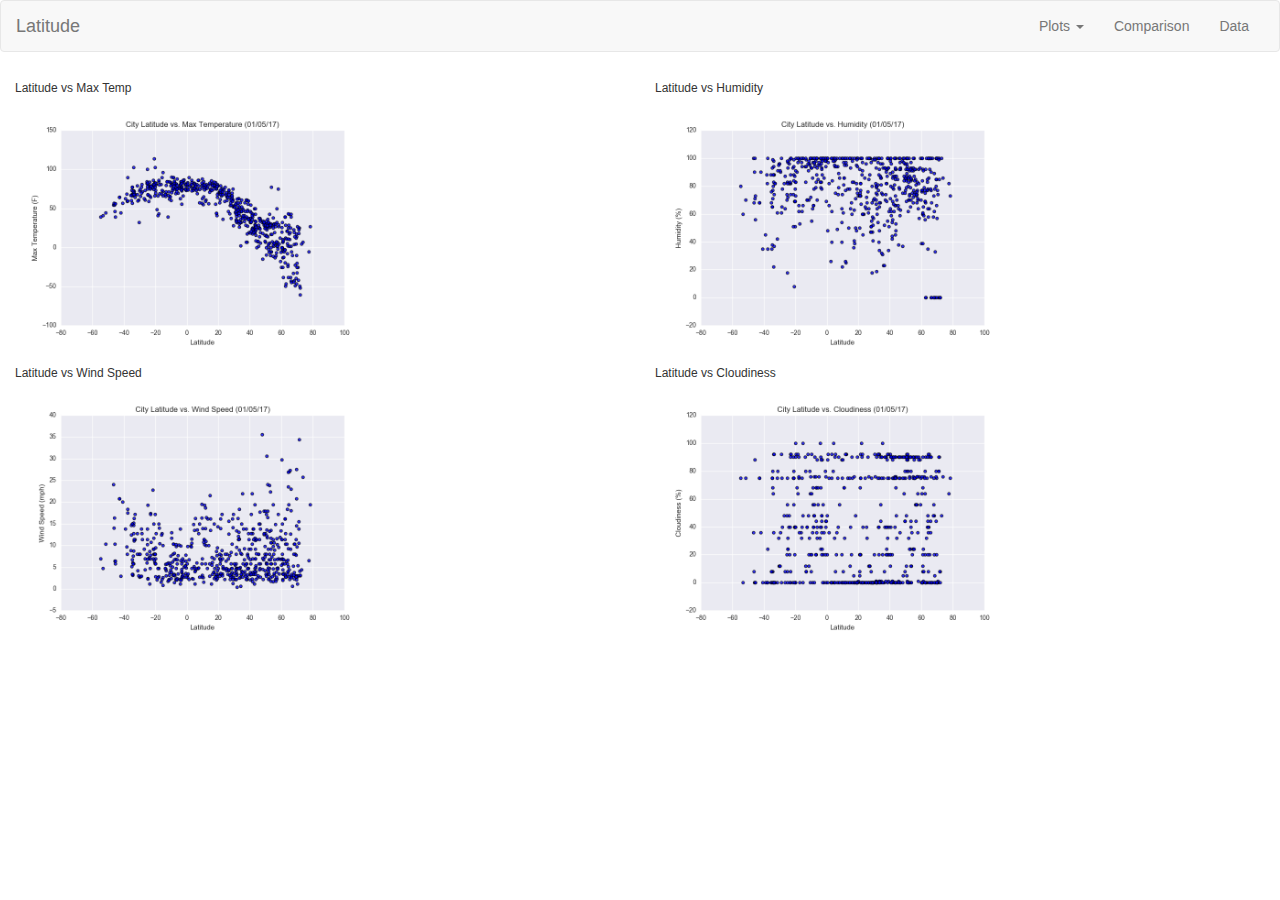
==== comparison.html @ 69661f0e "Web Challanges" ====
<!DOCTYPE html>
<html lang="en">
<head>
  <meta charset="UTF-8">
  <meta http-equiv="X-UA-Compatible" content="IE=edge">
  <meta name="viewport" content="width=device-width, initial-scale=1">
  <meta name="description" content="Weather plots display using html-css.">
  <meta name="author" content="Siva V">
  <title>Comparisons</title>
  <!-- Latest compiled and minified CSS -->
  <link rel="stylesheet" href="https://maxcdn.bootstrapcdn.com/bootstrap/3.3.7/css/bootstrap.min.css">    
  <!-- <link rel="stylesheet" href="https://stackpath.bootstrapcdn.com/bootstrap/4.1.3/css/bootstrap.min.css" > -->
  <!-- <link rel="stylesheet" href="styles.css"> --> 
  
</head>

</body>
   <div class="row">
		<div class="col-md-12">
		  <nav class="navbar navbar-default">
			<div class="container-fluid">
			  <!-- Brand and toggle get grouped for better mobile display -->
			  <div class="navbar-header">
				<button type="button" class="navbar-toggle collapsed" data-toggle="collapse" data-target="#bs-example-navbar-collapse-1" aria-expanded="false">
				<span class="sr-only">Toggle navigation</span>
				<span class="icon-bar"></span>
				<span class="icon-bar"></span>
				<span class="icon-bar"></span>
			  </button>
				<a class="navbar-brand" href="index.html">Latitude</a>
			  </div>

			  <!-- Collect the nav links, forms, and other content for toggling -->
			  <div class="collapse navbar-collapse" id="bs-example-navbar-collapse-1">
				<ul class="nav navbar-nav navbar-right">
				  
				  <li class="dropdown">
					<a href="#" class="dropdown-toggle" data-toggle="dropdown" role="button" aria-haspopup="true" aria-expanded="false">Plots <span class="caret"></span>
					</a>
					<ul class="dropdown-menu" role="menu">
					  <li><a href="Temperature.html">Max Temperature</a></li>
					  <li><a href="Humidity.html">Humidity</a></li>
					  <li><a href="Cloudiness.html">Cloudiness</a></li>
					  <li><a href="Windspeed.html">Windspeed</a></li>
					  <!-- <li role="separator" class="divider"></li>
					  <li><a href="#">Windspeed</a></li> -->
					  
					</ul>
					<li><a href="comparison.html">Comparison</a></li>
					<li><a href="Data.html">Data</a></li>
				  </li>
				</ul>
			  </div>
			  <!-- /.navbar-collapse -->
			</div>
		</div>
	</div>
<div class="container-fluid">
	<!-- row 2 -->
	<div class="row">
		<div class="col-md-6">
        <h6> Latitude vs Max Temp </h6>
			<a target="_blank" href="Temperature.html">
			<img src="Resources/assets/images/latvsMaxtemp.png" alt="Latitude vs Max Temp" width ="60%">
			</a>
		</div>
		<div class="col-md-6">
        <h6> Latitude vs Humidity </h6>
			<a target="_blank" href="Humidity.html">
			<img src="Resources/assets/images/latvshumidity.png" alt="Latitude vs Humidity" width ="60%">
			</a>
		</div>
	</div>
	
	<!-- row 3 -->
	<div class="row">
		<div class="col-lg-6" "col-md-6">
        <h6> Latitude vs Wind Speed  </h6>
			<a target="_blank" href="Windspeed.html">
			<img src="Resources/assets/images/latvswindspeed.png" alt="Latitude vs Wind Speed.." width ="60%">
			</a>
		</div>
		
		<div class="col-lg-6" "col-md-6">
        <h6> Latitude vs Cloudiness </h6>
			<a target="_blank" href="Cloudiness.html">
			<img src="Resources/assets/images/latvscloudiness.png" alt="Latitude vs Cloudiness" width ="60%">
			</a>
		</div>
	</div>

</div>

<!-- jQuery library -->
<script src="https://ajax.googleapis.com/ajax/libs/jquery/3.3.1/jquery.min.js"></script>

<!-- Latest compiled JavaScript -->
<script src="https://maxcdn.bootstrapcdn.com/bootstrap/3.3.7/js/bootstrap.min.js"></script>

</body>

</html>
---- styles.css ----
/* Giving the body the specified background color, adding font sizes for the h1 and h3 elements we'll be using */
body {
  background: #f1f1f1;
}

h1 {
  font-size: 30px;
  font-color:
  margin-bottom:10 px;
  text-align:left;
  
  background-color: lightblue;
  <!-- border-style: solid; -->
  
}

h3 {
  font-size: 30px;
}

img {
	display:block;
	margin-left:auto;
	margin-right:auto;
	
}

p{
	text-align:left;
	font-size:20;
	
	
}
ul{
	
}

li{
	
}

.box-set {
  position: relative;
  height: 400px;
  background: darkgray;
}

.box {
  /* relative positioning */
  position: relative;
  width: 150px;
  height: 150px;
  background: #2db34a;
  border: 2px solid black;
}

.box-1 {
  top: 20px;
}

.box-2 {
  left: 40px;
}

.box-3 {
  right: 20px;
  bottom: -10px;
}

/* Giving our navbar some padding and a background color */
.navbar {
  padding: 10px;
  background: #5191fd;
}

/* Making our navbar li's inline-block elements this makes it so we can have multiple on the same line. Floats could have been used too */
.navbar li {
  display: inline-block;
  padding: 20px;
  margin-right: 10px;
  margin-left: 10px;
  cursor: pointer;
  background: #fff;
  border-radius: 3px;
}

/* Getting rid of the default link styles here */
.navbar li a {
  color: #000;
  text-decoration: none;
}

/* Styling the header, giving it a height, a background color, and some top padding */
.header {
  height: 200px;
  padding-top: 20px;
  background: #cdcdcd;
}

/* Centering our h1 tag inside our header, giving it a little padding, removing its margin */
.header h1 {
  padding: 60px;
  margin: 0;
  color: #000;
  text-align: center;
}

/* Giving the .post element margin on 3 sides */
.post {
  margin-top: 50px;
  margin-right: 100px;
  margin-left: 100px;
}

/* Adding media queries to show the drop-down, and hide the navbar when the screen is smaller than 480 pixels */
@media (max-width: 480px) {
  .navbar li {
    padding: 10px;
  }
      
  .post {
    margin-right: 30px;
    margin-left: 30px;
  }

  .navbar ul {
    visibility: hidden;
  }

  #nav-select {
    visibility: visible;
  }
  
  .box-1 {
    background: purple;
  } 
}
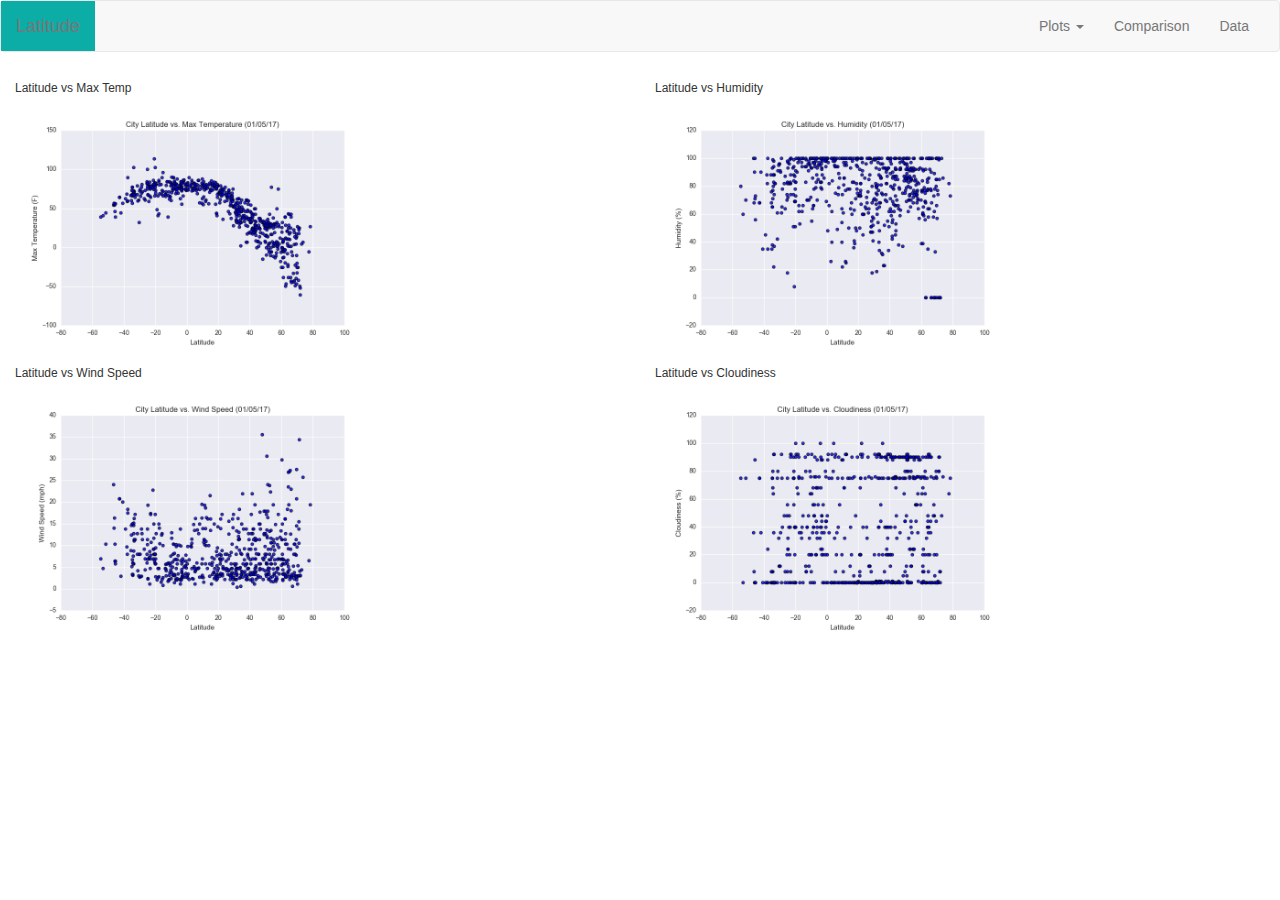
==== commit c255ed86: "Krishan Sharma" ====
--- a/comparison.html
+++ b/comparison.html
@@ -27,7 +27,7 @@
 				<span class="icon-bar"></span>
 				<span class="icon-bar"></span>
 			  </button>
-				<a class="navbar-brand" href="index.html">Latitude</a>
+				<a class="navbar-brand" style="background-color: #0BADA6; href="index.html">Latitude</a>
 			  </div>
 
 			  <!-- Collect the nav links, forms, and other content for toggling -->
--- a/styles.css
+++ b/styles.css
@@ -70,19 +70,19 @@
 
 /* Giving our navbar some padding and a background color */
 .navbar {
-  padding: 10px;
+  padding: 5px;
   background: #5191fd;
 }
 
 /* Making our navbar li's inline-block elements this makes it so we can have multiple on the same line. Floats could have been used too */
 .navbar li {
   display: inline-block;
-  padding: 20px;
+  padding: 10px;
   margin-right: 10px;
   margin-left: 10px;
   cursor: pointer;
   background: #fff;
-  border-radius: 3px;
+  border-radius: 1px;
 }
 
 /* Getting rid of the default link styles here */
